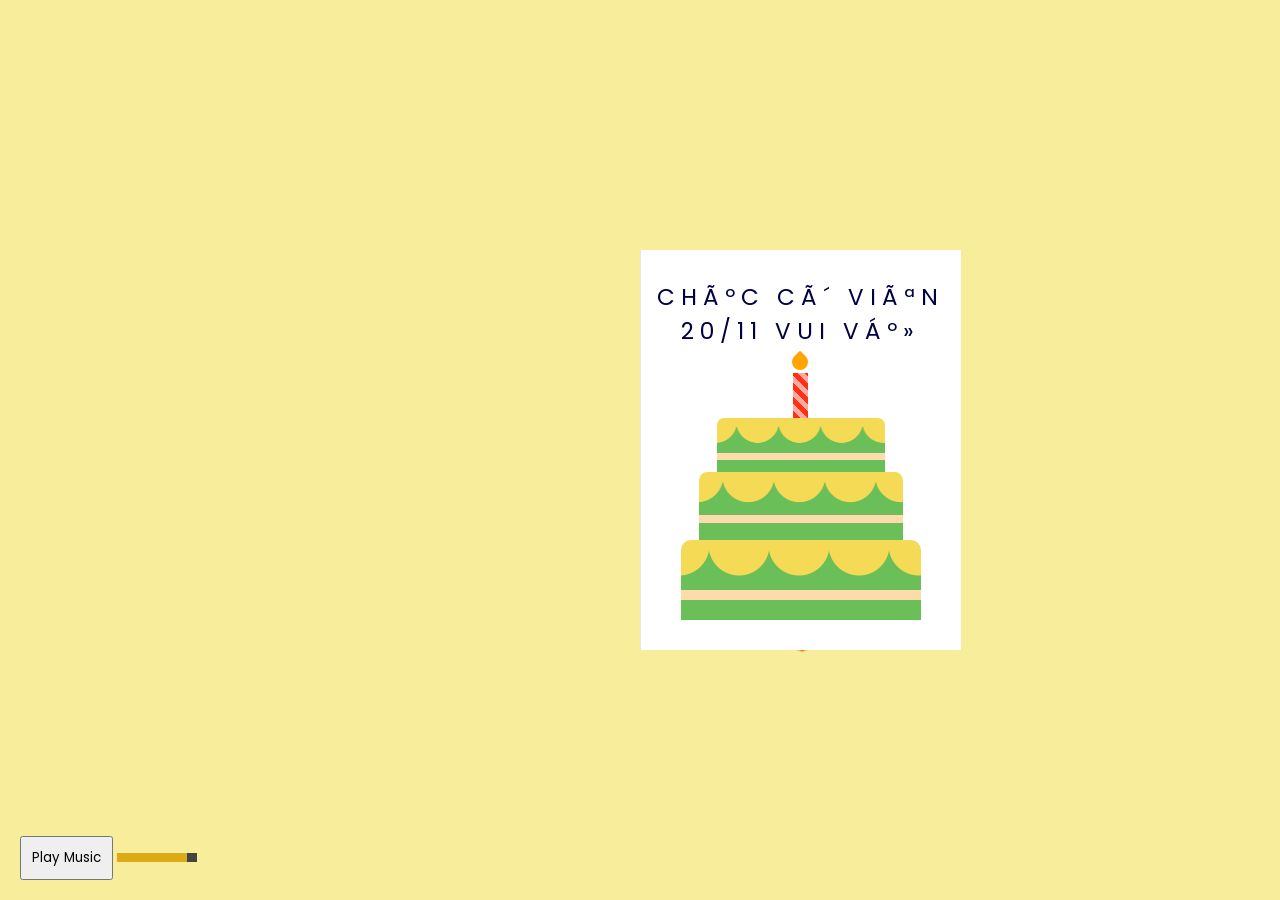
==== co-vien/index.html @ 206df30e "2011 Holiday Co Vien" ====
<!DOCTYPE html>
<html lang="en">
  <head>
    <meta name="viewport" content="width=device-width, initial-scale=1.0" />
    <title>Chúc cô Viên 20/11 vui vẻ!!</title>
    <!-- <link href="https://cdn.jsdelivr.net/npm/bootstrap@5.3.3/dist/css/bootstrap.min.css" rel="stylesheet" integrity="sha384-QWTKZyjpPEjISv5WaRU9OFeRpok6YctnYmDr5pNlyT2bRjXh0JMhjY6hW+ALEwIH" crossorigin="anonymous"> -->
    <!-- Google Font-->
    <link
      href="https://fonts.googleapis.com/css2?family=Poppins&display=swap"
      rel="stylesheet"
    />
    <!-- Stylesheet -->
    <link rel="stylesheet" href="style.css" />
  </head>
  <body>
    <div class="card">
      <div class="outside">
        <div class="front">
          <p>Chúc cô Viên<br />20/11 vui vẻ</p>
          <div class="cake">
            <div class="top-layer"></div>
            <div class="middle-layer"></div>
            <div class="bottom-layer"></div>
            <div class="candle"></div>
          </div>
        </div>
        <div class="back"></div>
      </div>
      <div class="inside">
        <p>Mong cô có một ngày tràn đầy tình yêu và nụ cười!!!<br />---<br />SHOULD SMILE MORE!<br>---<br />Cô, <a href="https://shopeefood.vn/ho-chi-minh/katinat-tran-quang-khai" target="_blank">chọn nước tại đây nhé!</a></p>
        <h1>&#127873;</h1>
      </div>
    </div>
    <div class="control-group">
      <button id="playPauseBtn" class="btn btn-success">Play Music</button>
      <input type="range" id="volumeControl" min="0" max="1" step="0.01" value="1">
    </div>
    <script>
      let backgroundMusic = new Audio('mon-qua-tang-co.mp3');
      let playPauseBtn = document.getElementById('playPauseBtn');
      let volumeControl = document.getElementById('volumeControl');


      backgroundMusic.loop = true;
      playPauseBtn.addEventListener('click', () => {
        if (backgroundMusic.paused) {
                backgroundMusic.play();
                playPauseBtn.textContent = 'Paused';
        } else {
            backgroundMusic.pause();
            playPauseBtn.textContent = 'Play Music';
        }
      });
      volumeControl.addEventListener('input', function() {
            backgroundMusic.volume = volumeControl.value;
      });
    </script>
    <!-- <script src="https://cdn.jsdelivr.net/npm/bootstrap@5.3.3/dist/js/bootstrap.bundle.min.js" integrity="sha384-YvpcrYf0tY3lHB60NNkmXc5s9fDVZLESaAA55NDzOxhy9GkcIdslK1eN7N6jIeHz" crossorigin="anonymous"></script> -->
  </body>
</html>
---- co-vien/style.css ----
* {
  padding: 0;
  margin: 0;
  box-sizing: border-box;
  font-family: "Poppins", sans-serif;
}

body {
  background-color: #f7ed9b;;
  height: 100%;
  min-height: 100%;
}
.card {
  width: 640px;
  height: 400px;
  position: absolute;
  margin: auto;
  left: 0;
  right: 0;
  top: 0;
  bottom: 0;
  -webkit-perspective: 1200px;
  perspective: 1200px;
  transition: 1s;
}
.card:hover {
  transform: rotate(-5deg);
}
.card:hover .outside {
  transform: rotateY(-130deg);
}
.outside,
.inside {
  height: 100%;
  width: 50%;
  position: absolute;
  left: 50.1%;
}
.inside {
  background: linear-gradient(to right, #e7e7e7, #ffffff 30%);
  line-height: 2;
  padding: 0 20px;
  text-align: center;
  display: flex;
  flex-direction: column;
  justify-content: space-around;
  align-items: center;
  left: 50%;
}
.outside {
  -webkit-transform-style: preserve-3d;
  transform-style: preserve-3d;
  z-index: 1;
  transform-origin: left;
  transition: 2s;
  cursor: pointer;
}
.front,
.back {
  height: 100%;
  width: 100%;
  position: absolute;
  -webkit-backface-visibility: hidden;
  backface-visibility: hidden;
  transform: rotateX(0deg);
}
.front {
  background-color: #ffffff;
}
.back {
  transform: rotateY(180deg);
  background: linear-gradient(to left, #e7e7e7, #ffffff 30%);
}
.cake {
  width: 100%;
  position: absolute;
  bottom: 30px;
}
.top-layer,
.middle-layer,
.bottom-layer {
  height: 80px;
  width: 240px;
  background-repeat: repeat;
  background-size: 60px 100px;
  background-position: 28px 0;
  background-image: linear-gradient(
      transparent 50px,
      #fedbab 50px,
      #fedbab 60px,
      transparent 60px
    ),
    radial-gradient(circle at 30px 5px, #f5da56 30px, #6bbf59 31px);
  border-radius: 10px 10px 0 0;
  position: relative;
  margin: auto;
}
.middle-layer {
  transform: scale(0.85);
  top: 6px;
}
.top-layer {
  transform: scale(0.7);
  top: 26px;
}
.candle {
  height: 45px;
  width: 15px;
  background: repeating-linear-gradient(
    45deg,
    #fd3018 0,
    #fd3018 5px,
    #ffa89e 5px,
    #ffa89e 10px
  );
  position: absolute;
  margin: auto;
  left: 0;
  right: 0;
  bottom: 202px;
}
.candle:before {
  content: "";
  position: absolute;
  height: 16px;
  width: 16px;
  background-color: #ffa500;
  border-radius: 0 50% 50% 50%;
  bottom: 48px;
  transform: rotate(45deg);
  left: -1px;
}
.outside p {
  font-size: 23px;
  text-transform: uppercase;
  margin-top: 30px;
  text-align: center;
  letter-spacing: 6px;
  color: #000046;
}
.inside h1 {
  font-size: 120px;
  line-height: 120px;
}



/* STYLE RANGE INPUT */

/*Chrome*/
@media screen and (-webkit-min-device-pixel-ratio:0) {
  input[type='range'] {
    overflow: hidden;
    width: 80px;
    -webkit-appearance: none;
    background-color: #9a905d;
  }

  input[type='range']::-webkit-slider-runnable-track {
    height: 10px;
    -webkit-appearance: none;
    color: #13bba4;
    margin-top: -1px;
  }

  input[type='range']::-webkit-slider-thumb {
    width: 10px;
    -webkit-appearance: none;
    height: 10px;
    cursor: ew-resize;
    background: #434343;
    box-shadow: -80px 0 0 80px #ddab15;
  }

}
/** FF*/
input[type="range"]::-moz-range-progress {
background-color: #ddab15;
}
input[type="range"]::-moz-range-track {
background-color: #9a905d;
}
/* IE*/
input[type="range"]::-ms-fill-lower {
background-color: #ddab15;
}
input[type="range"]::-ms-fill-upper {
background-color: #9a905d;
}

.control-group {
  position: fixed;
  bottom: 20px;
  left: 20px;
}
#playPauseBtn {
  padding: 10px;
}
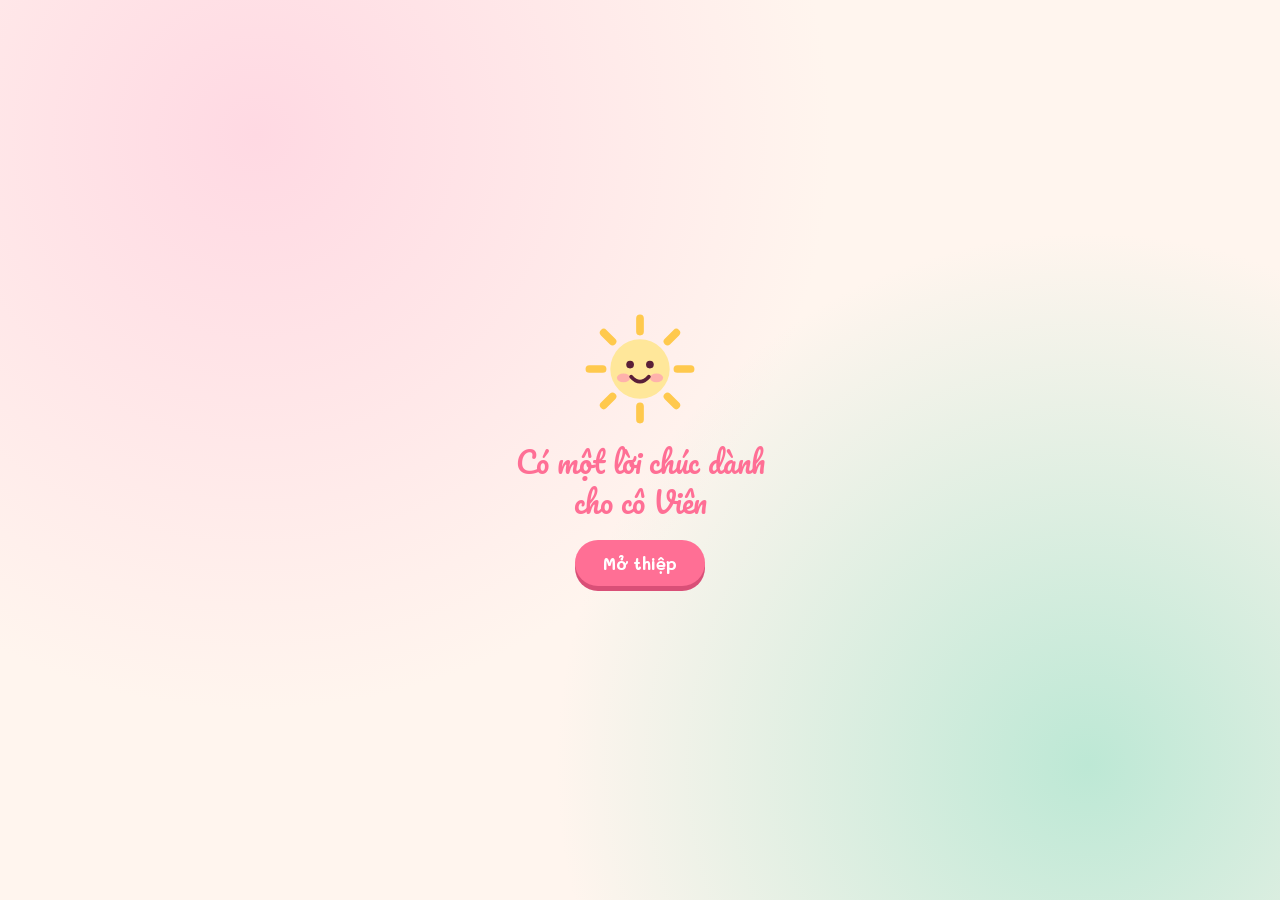
==== commit 2163d25c: "Update web 20/11 co vien claude help" ====
--- a/co-vien/index.html
+++ b/co-vien/index.html
@@ -1,60 +1,44 @@
-<!DOCTYPE html>
-<html lang="en">
-  <head>
-    <meta name="viewport" content="width=device-width, initial-scale=1.0" />
-    <title>Chúc cô Viên 20/11 vui vẻ!!</title>
-    <!-- <link href="https://cdn.jsdelivr.net/npm/bootstrap@5.3.3/dist/css/bootstrap.min.css" rel="stylesheet" integrity="sha384-QWTKZyjpPEjISv5WaRU9OFeRpok6YctnYmDr5pNlyT2bRjXh0JMhjY6hW+ALEwIH" crossorigin="anonymous"> -->
-    <!-- Google Font-->
-    <link
-      href="https://fonts.googleapis.com/css2?family=Poppins&display=swap"
-      rel="stylesheet"
-    />
-    <!-- Stylesheet -->
-    <link rel="stylesheet" href="style.css" />
-  </head>
-  <body>
-    <div class="card">
-      <div class="outside">
-        <div class="front">
-          <p>Chúc cô Viên<br />20/11 vui vẻ</p>
-          <div class="cake">
-            <div class="top-layer"></div>
-            <div class="middle-layer"></div>
-            <div class="bottom-layer"></div>
-            <div class="candle"></div>
-          </div>
-        </div>
-        <div class="back"></div>
-      </div>
-      <div class="inside">
-        <p>Mong cô có một ngày tràn đầy tình yêu và nụ cười!!!<br />---<br />SHOULD SMILE MORE!<br>---<br />Cô, <a href="https://shopeefood.vn/ho-chi-minh/katinat-tran-quang-khai" target="_blank">chọn nước tại đây nhé!</a></p>
-        <h1>&#127873;</h1>
-      </div>
-    </div>
-    <div class="control-group">
-      <button id="playPauseBtn" class="btn btn-success">Play Music</button>
-      <input type="range" id="volumeControl" min="0" max="1" step="0.01" value="1">
-    </div>
-    <script>
-      let backgroundMusic = new Audio('mon-qua-tang-co.mp3');
-      let playPauseBtn = document.getElementById('playPauseBtn');
-      let volumeControl = document.getElementById('volumeControl');
-
-
-      backgroundMusic.loop = true;
-      playPauseBtn.addEventListener('click', () => {
-        if (backgroundMusic.paused) {
-                backgroundMusic.play();
-                playPauseBtn.textContent = 'Paused';
-        } else {
-            backgroundMusic.pause();
-            playPauseBtn.textContent = 'Play Music';
-        }
-      });
-      volumeControl.addEventListener('input', function() {
-            backgroundMusic.volume = volumeControl.value;
-      });
-    </script>
-    <!-- <script src="https://cdn.jsdelivr.net/npm/bootstrap@5.3.3/dist/js/bootstrap.bundle.min.js" integrity="sha384-YvpcrYf0tY3lHB60NNkmXc5s9fDVZLESaAA55NDzOxhy9GkcIdslK1eN7N6jIeHz" crossorigin="anonymous"></script> -->
-  </body>
-</html>
+<!DOCTYPE html>
+<html lang="vi">
+<head>
+<meta charset="UTF-8">
+<meta name="viewport" content="width=device-width, initial-scale=1.0">
+<title>Chúc cô Viên 20/11 vui vẻ!!</title>
+<link rel="preconnect" href="https://fonts.googleapis.com">
+<link rel="preconnect" href="https://fonts.gstatic.com" crossorigin>
+<link href="https://fonts.googleapis.com/css2?family=Pacifico&family=Mali:wght@500;700&display=swap" rel="stylesheet">
+<link rel="stylesheet" href="style.css">
+</head>
+<body>
+<div id="cover" class="cover">
+  <img src="assets/sun.svg" alt="">
+  <p>Có một lời chúc dành cho cô Viên</p>
+  <button id="open" class="btn">Mở thiệp</button>
+</div>
+<canvas id="fx" aria-hidden="true"></canvas>
+<img class="deco d1" src="assets/flower.svg" alt="">
+<img class="deco d2" src="assets/sun.svg" alt="">
+<img class="deco d3" src="assets/flower.svg" alt="">
+
+<main class="card">
+  <p class="tape">SHOULD SMILE MORE!</p>
+  <h1>Chúc cô Viên<span class="badge">20/11 vui vẻ</span></h1>
+  <p class="msg">Mong cô có một ngày tràn đầy tình yêu và nụ cười!!!</p>
+
+  <button id="gift" class="gift" aria-label="Chạm để mở quà">
+    <img class="lid" src="assets/gift-lid.svg" alt="">
+    <img class="box" src="assets/gift-box.svg" alt="">
+  </button>
+  <p id="hint" class="hint">Chạm vào hộp quà nhé cô ơi</p>
+
+  <div id="reveal" class="reveal" hidden>
+    <p>Cô ơi, chọn nước tại đây nhé!</p>
+    <a class="btn" href="https://shopeefood.vn/ho-chi-minh/katinat-tran-quang-khai" target="_blank" rel="noopener">Chọn nước cho cô</a>
+  </div>
+</main>
+
+<button id="music" class="music" aria-pressed="false">♪ Phát nhạc</button>
+<audio id="audio" src="assets/mon-qua-tang-co.mp3" loop autoplay preload="auto"></audio>
+<script src="script.js"></script>
+</body>
+</html>
--- a/co-vien/style.css
+++ b/co-vien/style.css
@@ -1,198 +1,42 @@
-* {
-  padding: 0;
-  margin: 0;
-  box-sizing: border-box;
-  font-family: "Poppins", sans-serif;
-}
-
-body {
-  background-color: #f7ed9b;;
-  height: 100%;
-  min-height: 100%;
-}
-.card {
-  width: 640px;
-  height: 400px;
-  position: absolute;
-  margin: auto;
-  left: 0;
-  right: 0;
-  top: 0;
-  bottom: 0;
-  -webkit-perspective: 1200px;
-  perspective: 1200px;
-  transition: 1s;
-}
-.card:hover {
-  transform: rotate(-5deg);
-}
-.card:hover .outside {
-  transform: rotateY(-130deg);
-}
-.outside,
-.inside {
-  height: 100%;
-  width: 50%;
-  position: absolute;
-  left: 50.1%;
-}
-.inside {
-  background: linear-gradient(to right, #e7e7e7, #ffffff 30%);
-  line-height: 2;
-  padding: 0 20px;
-  text-align: center;
-  display: flex;
-  flex-direction: column;
-  justify-content: space-around;
-  align-items: center;
-  left: 50%;
-}
-.outside {
-  -webkit-transform-style: preserve-3d;
-  transform-style: preserve-3d;
-  z-index: 1;
-  transform-origin: left;
-  transition: 2s;
-  cursor: pointer;
-}
-.front,
-.back {
-  height: 100%;
-  width: 100%;
-  position: absolute;
-  -webkit-backface-visibility: hidden;
-  backface-visibility: hidden;
-  transform: rotateX(0deg);
-}
-.front {
-  background-color: #ffffff;
-}
-.back {
-  transform: rotateY(180deg);
-  background: linear-gradient(to left, #e7e7e7, #ffffff 30%);
-}
-.cake {
-  width: 100%;
-  position: absolute;
-  bottom: 30px;
-}
-.top-layer,
-.middle-layer,
-.bottom-layer {
-  height: 80px;
-  width: 240px;
-  background-repeat: repeat;
-  background-size: 60px 100px;
-  background-position: 28px 0;
-  background-image: linear-gradient(
-      transparent 50px,
-      #fedbab 50px,
-      #fedbab 60px,
-      transparent 60px
-    ),
-    radial-gradient(circle at 30px 5px, #f5da56 30px, #6bbf59 31px);
-  border-radius: 10px 10px 0 0;
-  position: relative;
-  margin: auto;
-}
-.middle-layer {
-  transform: scale(0.85);
-  top: 6px;
-}
-.top-layer {
-  transform: scale(0.7);
-  top: 26px;
-}
-.candle {
-  height: 45px;
-  width: 15px;
-  background: repeating-linear-gradient(
-    45deg,
-    #fd3018 0,
-    #fd3018 5px,
-    #ffa89e 5px,
-    #ffa89e 10px
-  );
-  position: absolute;
-  margin: auto;
-  left: 0;
-  right: 0;
-  bottom: 202px;
-}
-.candle:before {
-  content: "";
-  position: absolute;
-  height: 16px;
-  width: 16px;
-  background-color: #ffa500;
-  border-radius: 0 50% 50% 50%;
-  bottom: 48px;
-  transform: rotate(45deg);
-  left: -1px;
-}
-.outside p {
-  font-size: 23px;
-  text-transform: uppercase;
-  margin-top: 30px;
-  text-align: center;
-  letter-spacing: 6px;
-  color: #000046;
-}
-.inside h1 {
-  font-size: 120px;
-  line-height: 120px;
-}
-
-
-
-/* STYLE RANGE INPUT */
-
-/*Chrome*/
-@media screen and (-webkit-min-device-pixel-ratio:0) {
-  input[type='range'] {
-    overflow: hidden;
-    width: 80px;
-    -webkit-appearance: none;
-    background-color: #9a905d;
-  }
-
-  input[type='range']::-webkit-slider-runnable-track {
-    height: 10px;
-    -webkit-appearance: none;
-    color: #13bba4;
-    margin-top: -1px;
-  }
-
-  input[type='range']::-webkit-slider-thumb {
-    width: 10px;
-    -webkit-appearance: none;
-    height: 10px;
-    cursor: ew-resize;
-    background: #434343;
-    box-shadow: -80px 0 0 80px #ddab15;
-  }
-
-}
-/** FF*/
-input[type="range"]::-moz-range-progress {
-background-color: #ddab15;
-}
-input[type="range"]::-moz-range-track {
-background-color: #9a905d;
-}
-/* IE*/
-input[type="range"]::-ms-fill-lower {
-background-color: #ddab15;
-}
-input[type="range"]::-ms-fill-upper {
-background-color: #9a905d;
-}
-
-.control-group {
-  position: fixed;
-  bottom: 20px;
-  left: 20px;
-}
-#playPauseBtn {
-  padding: 10px;
-}+:root{--cream:#FFF5EE;--pink:#FF9BB3;--rose:#FF6F95;--berry:#8E2D52;--butter:#FFE79A;--mint:#BDE8D5}
+*{box-sizing:border-box;margin:0}
+html,body{min-height:100%}
+body{font-family:'Mali',sans-serif;color:var(--berry);display:grid;place-items:center;padding:24px 16px 80px;overflow-x:hidden;
+background:radial-gradient(circle at 15% 10%,#FFD9E3 0,transparent 40%),radial-gradient(circle at 90% 85%,var(--mint) 0,transparent 38%),var(--cream)}
+#fx{position:fixed;inset:0;width:100%;height:100%;pointer-events:none;z-index:3}
+.deco{position:fixed;width:clamp(60px,12vw,110px);z-index:0;animation:sway 6s ease-in-out infinite}
+.d1{top:4%;left:5%}.d2{top:6%;right:6%;animation-delay:-2s}.d3{bottom:7%;left:8%;width:clamp(44px,8vw,80px);animation-delay:-4s}
+@keyframes sway{50%{transform:rotate(10deg) translateY(-8px)}}
+.card{position:relative;z-index:1;width:min(92vw,460px);background:#fff;border-radius:32px;padding:56px 28px 32px;text-align:center;
+border:3px dashed var(--pink);outline:8px solid #fff;box-shadow:0 18px 40px rgba(255,111,149,.25);opacity:0}
+body.opened .card{opacity:1;animation:enter .9s cubic-bezier(.2,1.3,.4,1) both}
+@keyframes enter{from{opacity:0;transform:translateY(40px) rotate(-3deg) scale(.9)}}
+.tape{position:absolute;top:-16px;left:50%;transform:translateX(-50%) rotate(-3deg);background:var(--butter);color:var(--berry);
+font-weight:700;font-size:.85rem;padding:6px 18px;border-radius:6px;box-shadow:0 3px 8px rgba(0,0,0,.12);white-space:nowrap}
+h1{font-family:'Pacifico',cursive;font-weight:400;font-size:clamp(2rem,9vw,2.8rem);line-height:1.3;color:var(--rose);
+text-shadow:3px 3px 0 #FFD9E3;display:flex;flex-direction:column;align-items:center;gap:10px}
+.badge{font-size:clamp(1.2rem,5.5vw,1.6rem);background:var(--mint);color:var(--berry);text-shadow:none;padding:2px 22px 6px;border-radius:999px;transform:rotate(2deg)}
+.msg{margin:18px auto 8px;max-width:30ch;font-size:1.05rem;line-height:1.6}
+.gift{position:relative;width:170px;height:150px;margin:18px auto 0;display:block;background:none;border:0;cursor:pointer;animation:bob 2s ease-in-out infinite}
+.gift:focus-visible,.btn:focus-visible,.music:focus-visible{outline:3px solid var(--berry);outline-offset:4px}
+.gift img{position:absolute;left:50%;transform:translateX(-50%);transition:transform .6s cubic-bezier(.3,1.6,.5,1),opacity .5s}
+.box{width:140px;bottom:0}.lid{width:160px;bottom:96px;z-index:1}
+@keyframes bob{50%{transform:translateY(-8px) rotate(-2deg)}}
+.gift.open{animation:none}
+.gift.open .lid{transform:translate(-50%,-70px) rotate(-25deg);opacity:0}
+.hint{font-size:.9rem;margin-top:6px;opacity:.8}
+.reveal{margin-top:18px;animation:pop .7s cubic-bezier(.3,1.6,.5,1) both}
+.reveal[hidden]{display:none}
+@keyframes pop{from{opacity:0;transform:scale(.6)}}
+.reveal p{margin-bottom:12px;font-weight:700}
+.btn{display:inline-block;background:var(--rose);color:#fff;text-decoration:none;font-weight:700;padding:12px 28px;border-radius:999px;box-shadow:0 5px 0 #d94f77;transition:transform .15s,box-shadow .15s}
+.btn:hover{transform:translateY(2px);box-shadow:0 3px 0 #d94f77}
+.music{position:fixed;right:16px;bottom:16px;z-index:4;font:700 .95rem 'Mali',sans-serif;color:var(--berry);background:#fff;border:2px solid var(--pink);border-radius:999px;padding:10px 18px;cursor:pointer;box-shadow:0 4px 12px rgba(255,111,149,.3)}
+.music[aria-pressed=true]{background:var(--pink);color:#fff}
+.cover{position:fixed;inset:0;z-index:10;display:flex;flex-direction:column;align-items:center;justify-content:center;gap:18px;padding:24px;text-align:center;
+background:radial-gradient(circle at 20% 15%,#FFD9E3 0,transparent 45%),radial-gradient(circle at 85% 85%,var(--mint) 0,transparent 40%),var(--cream);transition:opacity .6s}
+.cover img{width:110px;animation:bob 2s ease-in-out infinite}
+.cover p{font-family:'Pacifico',cursive;font-size:clamp(1.3rem,6vw,1.8rem);color:var(--rose);max-width:16ch;line-height:1.4}
+.cover .btn{border:0;font:700 1.05rem 'Mali',sans-serif;cursor:pointer}
+body.opened .cover{opacity:0;pointer-events:none}
+@media (prefers-reduced-motion:reduce){*{animation:none!important;transition:none!important}}
